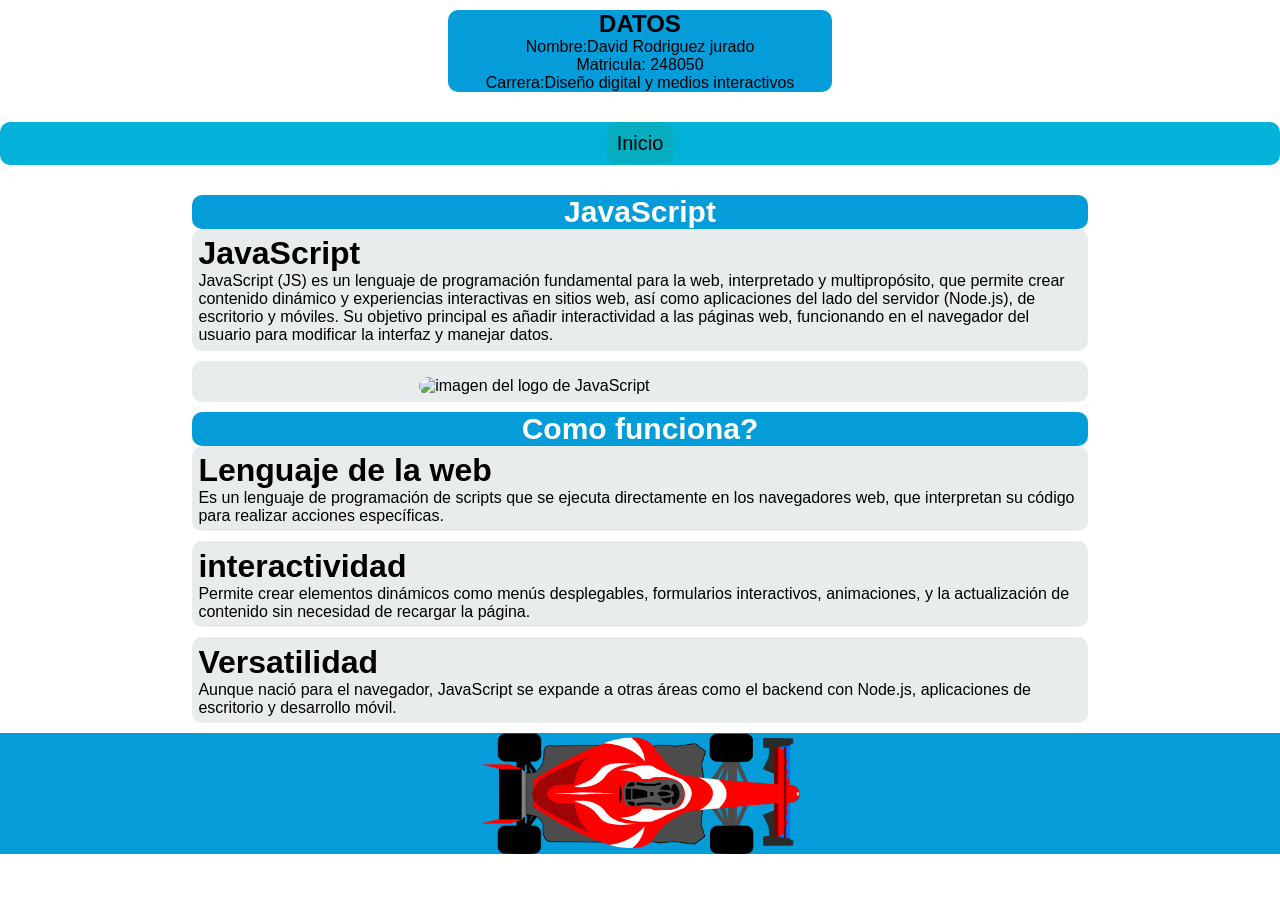
==== java.html @ 10692918 "nueva actualizacion" ====
<!DOCTYPE html>
<html lang="es">
<head>
    <meta charset="UTF-8">
    <meta name="viewport" content="width=device-width, initial-scale=1.0">
    <title>Bitacora-David Rodriguez jurado</title>
    <link rel="stylesheet" href="style.css">
    <link rel="shortcut icon" href="img/f1.ico" type="image/x-icon" >
</head>
<body>
    <header class="contenedor_datos">
        <h2>DATOS</h2>
        <P>Nombre:David Rodriguez jurado </P>
        <p>Matricula: 248050</p>
        <p>Carrera:Diseño digital y medios interactivos</p>
    </header>
    <nav class="menu_stiky">
        <div class="menu">
            <ul>
                <li><a href="index.html" id="boton">Inicio</a></li>         
            </ul>
        </div>
    </nav>

    <div class="contenedor_titulo" id="HTML">
        <h1>JavaScript</h1>
    </div>

    <div class="contenedor">
        <h1>JavaScript</h1>
        <P>JavaScript (JS) es un lenguaje de programación fundamental para la web, interpretado y multipropósito, que permite crear contenido dinámico y experiencias interactivas en sitios web, así como aplicaciones del lado del servidor (Node.js), de escritorio y móviles. Su objetivo principal es añadir interactividad a las páginas web, funcionando en el navegador del usuario para modificar la interfaz y manejar datos. </P>
    </div>

    <div class="contenedor">
        <img src="img/imgjava.png" alt="imagen del logo de JavaScript">
    </div>

    <div class="contenedor_titulo" id="HTML">
        <h1>Como funciona?</h1>
    </div>

    <div class="contenedor">
        <h1>Lenguaje de la web</h1>
        <p> Es un lenguaje de programación de scripts que se ejecuta directamente en los navegadores web, que interpretan su código para realizar acciones específicas.</p>
    </div>

    <div class="contenedor">
        <h1>interactividad</h1>
        <p>Permite crear elementos dinámicos como menús desplegables, formularios interactivos, animaciones, y la actualización de contenido sin necesidad de recargar la página. </p>
    </div>
    <div class="contenedor">
        <h1>Versatilidad</h1>
        <p>Aunque nació para el navegador, JavaScript se expande a otras áreas como el backend con Node.js, aplicaciones de escritorio y desarrollo móvil. </p>
    </div>
</body>
<script src="js.js"></script>
<footer>
    <img src="img/f1logo.png" alt="" class="img1">
</footer>
</html>
---- style.css ----
*{
            font-family: Arial, Helvetica, sans-serif;
            margin: 0;
            padding: 0;
            box-sizing: border-box;
        }
 
        @property --barras {
            syntax: "<color>";
            inherits: true;
            initial-value: #049DD9;
        }
        @property --barras_secundarias {
            syntax: "<color>";
            inherits: true;
            initial-value: #04B2D9;
        }
        @property --botones {
            syntax: "<color>";
            inherits: true;
            initial-value: #04ADBF;
        }
        @property --botones_secundarias {
            syntax: "<color>";
            inherits: true;
            initial-value: #8C7503;
        }
        /*************CELULAR****************/
        @media (min-width:448px) {
        .contenedor_datos{
            width:90%;
            height: 20%;
            background-color:var(--barras);
            margin-left: auto;
            margin-right: auto;
            border-radius: 10px;
            text-align: center;        
        }
                .menu_stiky{
            position: sticky;
            top: 0;
            z-index: 1;
        }
        .menu{
           
            width: 100%;
            height: auto;
            background-color: var(--barras_secundarias);
            overflow: hidden;
            border-radius: 10px;
            top: 0;
            align-items: center;
            margin-top: 10px;
            margin-bottom: 10px;

           
        }
        .menu ul{
            padding: 0px;
            list-style: none;
            padding: 0;
            justify-content: center;
            text-align: center;
            margin: 10px;
        }
        .menu ul li{
                   
            display:inline-table;
            margin: 1%;
           
        }
        .menu a{
            text-decoration: none;
            color:black ;
            font-size:auto;
            border-radius: 10px;
            background-color: var(--botones);
            transition: background-color 0.5s;
            padding: 5px;
           
        }
        .menu  a:hover{
            width: 140px;
            background-color: var(--botones_secundarias);
            color: wheat;
        }        
       
        .contenedor_titulo{
            width: 70%;
            height: 80%;
            background-color: var(--barras);
            margin-left: auto;
            margin-right: auto;
            color:white;
            text-align: center;
            border-radius: 10px;
            font-size: 15px;
           
        }
        .contenedor{
            width: 70%;
            height: 80%;
            background-color: rgb(233, 236, 236);
            display: block;
            margin-left: auto;
            margin-right: auto;
            border-radius: 10px;
            padding: 0.5%;
            margin-bottom: 10px;
        }
                img{
            margin-left: auto;
            margin-right: auto;
            margin-top: 10px;
            border-radius: 10px;
            width: 50%;
            height: 80%;
            position: static;
            display: block;
        }
        .img1{
            margin-left: auto;
            margin-right: auto;
            margin-top: 10px;
            border-radius: 10px;
            width: 25%;
            height: 20%;
            position: static;
            display: block;
        }
        .contenedor_sec{
           
            width: 70%;
            height: 80%;
            background-color: rgb(233, 236, 236);
            display: flex;
            margin-left: auto;
            margin-right: auto;
            border-radius: 10px;
            padding: 0.5%;
            margin-bottom: 10px;
           
        }
 
        .contenedor_sec{
           
            width: 70%;
            height: 80%;
            background-color: rgb(233, 236, 236);
            display: flex;
            margin-left: auto;
            margin-right: auto;
            border-radius: 10px;
            padding: 0.5%;
            margin-bottom: 10px;
           
        }
        .minicontenedores{
            width: 45%;
            height: 20%;
            background-color:var(--barras_secundarias);
            display: inline-block;
            margin: 10px;
            margin-left:auto;
            margin-right: auto;
            border-radius: 10px;
            padding: 4px;
            margin-bottom: auto;
            text-align: center;
           
        }
        .minicontenedores {
            font-size: 10px;
        }
        .minicontenedores h1{
            font-size: 12px;
        }
            .parallax {
                position: relative;
                height: 100vh;
                overflow: hidden;
                }

            .fondo {
                background: url(img/castillo.png) no-repeat center center/cover;
                position: fixed;
                width: 100%;
                height: 100%;
                z-index: -3;
                }
            .capa1 {
                    background: url(img/rayo.png) no-repeat center center/cover;
                        width: 140vw;
                        height: 100%;  
                    z-index: -2;

                }
            .capa2 {
                background: url(img/zenitsu.png) no-repeat center/cover;
                position: fixed;
                top: 1%;
                width: 100%;
                height: 100%;
                z-index: -1;
                margin: 0%;
                }



            .boton_es {
                position: fixed; 
                top: 10px;       
                left: 10px;      
                background-color: transparent; 
                border: 2px solid #000; 
                color: #000; 
                padding: 10px 15px;
                font-size: 1rem;
                border-radius: 8px;
                cursor: pointer;
                transition: 0.3s ease;
                }
            .boton_es a{
                    text-decoration: none;
                    color: rgb(115, 116, 116);
                }
            .boton_es:hover {
                background-color: rgba(0, 0, 0, 0.1);
                }
        }












        /*************TABLET********************/
        @media (min-width: 768px){
        .contenedor_datos{
            width:50%;
            height: 20%;
            background-color:var(--barras);
            margin-left: auto;
            margin-right: auto;
            border-radius: 10px;
            text-align: center;        
        }
            .menu_stiky{
            position: sticky;
            top: 0;
            z-index: 1;
        }
        .menu{
           
            width: 100%;
            height: auto;
            background-color: var(--barras_secundarias);
            position: sticky;
            overflow: hidden;
            border-radius: 10px;
            top: 0;
            margin-top: 20px;
            margin-bottom: 20px;
        }
        .menu ul{
            padding: 10px;
            list-style: none;
            padding: 0;
            margin: 10px;
            text-align: center;
        }
        .menu ul li{
            display:inline-table;
            margin: 1%;
        }
        .menu a{
            text-decoration: none;
            color:black ;
            font-size: 20px;
            margin: auto;
            margin-left: auto;
            margin-right: auto;
            margin-top: auto;
            border-radius: 10px;
            background-color: var(--botones);
            transition: background-color 0.5s;
           
        }
        .menu  a:hover{
            width: 140px;
            background-color: var(--botones_secundarias);
            color: wheat;
        }        
       
        .contenedor_titulo{
            width: 70%;
            height: 80%;
            background-color: var(--barras);
            margin-left: auto;
            margin-right: auto;
            color:white;
            text-align: center;
            border-radius: 10px;
           
        }
        .contenedor{
            width: 70%;
            height: 80%;
            background-color: rgb(233, 236, 236);
            display: block;
            margin-left: auto;
            margin-right: auto;
            border-radius: 10px;
            padding: 0.5%;
            margin-bottom: 10px;
        }
                img{
            margin-left: auto;
            margin-right: auto;
            margin-top: 10px;
            border-radius: 10px;
            width: 50%;
            height: 80%;
            position: static;
            display: block;
        }
        .img1{
            margin-left: auto;
            margin-right: auto;
            margin-top: 10px;
            border-radius: 10px;
            width: 25%;
            height: 20%;
            position: static;
            display: block;
        }
        .contenedor_sec{
           
            width: 70%;
            height: 80%;
            background-color: rgb(233, 236, 236);
            display: flex;
            margin-left: auto;
            margin-right: auto;
            border-radius: 10px;
            padding: 0.5%;
            margin-bottom: 10px;
           
        }
 
        .contenedor_sec{
           
            width: 70%;
            height: 80%;
            background-color: rgb(233, 236, 236);
            display: flex;
            margin-left: auto;
            margin-right: auto;
            border-radius: 10px;
            padding: 0.5%;
            margin-bottom: 10px;
           
        }
        .minicontenedores{
            width: 45%;
            height: 20%;
            background-color:var(--barras_secundarias);
            display: inline-block;
            margin: 10px;
            margin-left:auto;
            margin-right: auto;
            border-radius: 10px;
            padding: 4px;
            margin-bottom: auto;
            text-align: center;
           
        }
        .minicontenedores h1{
            font-size: 18px;
        }
            .parallax {
                position: relative;
                height: 100vh;
                overflow: hidden;
            }

            .fondo {
                background: url(img/castillo.png) no-repeat center center/cover;
                position: fixed;
                width: 100%;
                height: 100%;
                z-index: -3;
            }
            .capa1 {
                    background: url(img/rayo.png) no-repeat center center/cover;
                        width: 120vw;
                        height: 100%;  
                    z-index: -2;

             }
            .capa2 {
                background: url(img/zenitsu.png) no-repeat center/cover;
                position: fixed;
                top: 1%;
                width: 100%;
                height: 100%;
                z-index: -1;
                margin: 0%;
            }



    .boton_es {
      position: fixed; 
      top: 1px;       
      left: 1px;      
      background-color: transparent; 
      border: 2px solid #000; 
      color: #000; 
      padding: 10px 15px;
      font-size: 1rem;
      border-radius: 8px;
      cursor: pointer;
      transition: 0.3s ease;
    }
    .boton_es a{
        text-decoration: none;
        color: rgb(115, 116, 116);
    }
    .boton_es:hover {
     background-color: rgba(0, 0, 0, 0.1);
    }





        }
 
 
 
 
 
        /*********************COMPUTADORA***********************/
        @media (min-width: 1024px){
       
       
        .contenedor_datos{
            width:30%;
            height: 40%;
            background-color:var(--barras);
            margin-left: auto;
            margin-right: auto;
            border-radius: 10px;
            text-align: center; 
            margin-top: 10px;       
        }
        .menu_stiky{
            position: sticky;
            top: 0;
            z-index: 1;
        }
        .menu{
           
            width: 100%;
            height: 35%;
            background-color: var(--barras_secundarias);
            position: sticky;
            overflow: hidden;
            top: 0;
            margin-top: 30px;
            margin-bottom: 30px;
           
        }
        .menu ul{
            padding: 10px;
            list-style: none;
            padding: 0;
            margin: 10px;
            text-align: center;
        }
        .menu ul li{
                   
            display: inline;
            margin: 10px;
           
        }
        .menu a{
            text-decoration: none;
            color:black ;
            font-size: 20px;
            margin: auto;
            margin-left: auto;
            margin-right: auto;
            padding: 10px;
            border-radius: 10px;
            background-color: var(--botones);
            transition: background-color 0.5s;
           
        }
        .menu  a:hover{
            width: 140px;
            background-color: var(--botones_secundarias);
            color: wheat;
        }
        .contenedor_titulo{
            width: 70%;
            height: 80%;
            background-color: var(--barras);
            margin-left: auto;
            margin-right: auto;
            color:white;
            text-align: center;
            border-radius: 10px;
           
        }
        .contenedor{
            width: 70%;
            height: 80%;
            background-color: rgb(233, 236, 236);
            display: block;
            margin-left: auto;
            margin-right: auto;
            border-radius: 10px;
            padding: 0.5%;
            margin-bottom: 10px;
        }
        img{
            margin-left: auto;
            margin-right: auto;
            margin-top: 10px;
            border-radius: 10px;
            width: 50%;
            height: 80%;
            position: static;
            display: block;
        }
        .img1{
            margin-left: auto;
            margin-right: auto;
            margin-top: 10px;
            border-radius: 10px;
            width: 25%;
            height: 20%;
            position: static;
            display: block;
        }
        .contenedor_sec{
            width: 70%;
            height: 80%;
            background-color: rgb(233, 236, 236);
            display: flex;
            margin-left: auto;
            margin-right: auto;
            border-radius: 10px;
            padding: 0.5%;
            margin-bottom: 10px;
           
        }
        .minicontenedores{
            width: 45%;
            height: 20%;
            background-color:var(--barras_secundarias);
            display: inline-block;
            margin: 10px;
            margin-left:auto;
            margin-right: auto;
            border-radius: 10px;
            padding: 4px;
            margin-bottom: auto;
            text-align: center;
           
        }
        footer{
            background-color: var(--barras);
            width: 100%;
            height: 100%;

        }

    .parallax {
      position: relative;
      height: 100vh;
      overflow: hidden;
    }

    .fondo {
      background: url(img/castillo.png) no-repeat center center/cover;
      position: fixed;
      width: 100%;
      height: 100%;
      z-index: -3;
    }
    .capa1 {
        background: url(img/rayo.png) no-repeat center center/cover;
        width: 100vw;
        height: 100%;
        z-index: -2;

    }
    .capa2 {
      background: url(img/zenitsu.png) no-repeat center/cover;
      position: fixed;
      top: 1%;
      width: 100%;
      height: 100%;
      z-index: -1;
      margin: 0%;
    }



    .boton_es {
      position: fixed; 
      top: 10px;       
      left: 10px;      
      background-color: transparent; 
      border: 2px solid #000; 
      color: #000; 
      padding: 10px 15px;
      font-size: 1rem;
      border-radius: 8px;
      cursor: pointer;
      transition: 0.3s ease;
    }
    .boton_es a{
        text-decoration: none;
        color: rgb(115, 116, 116);
    }
    .boton_es:hover {
     background-color: rgba(0, 0, 0, 0.1);
    }

}
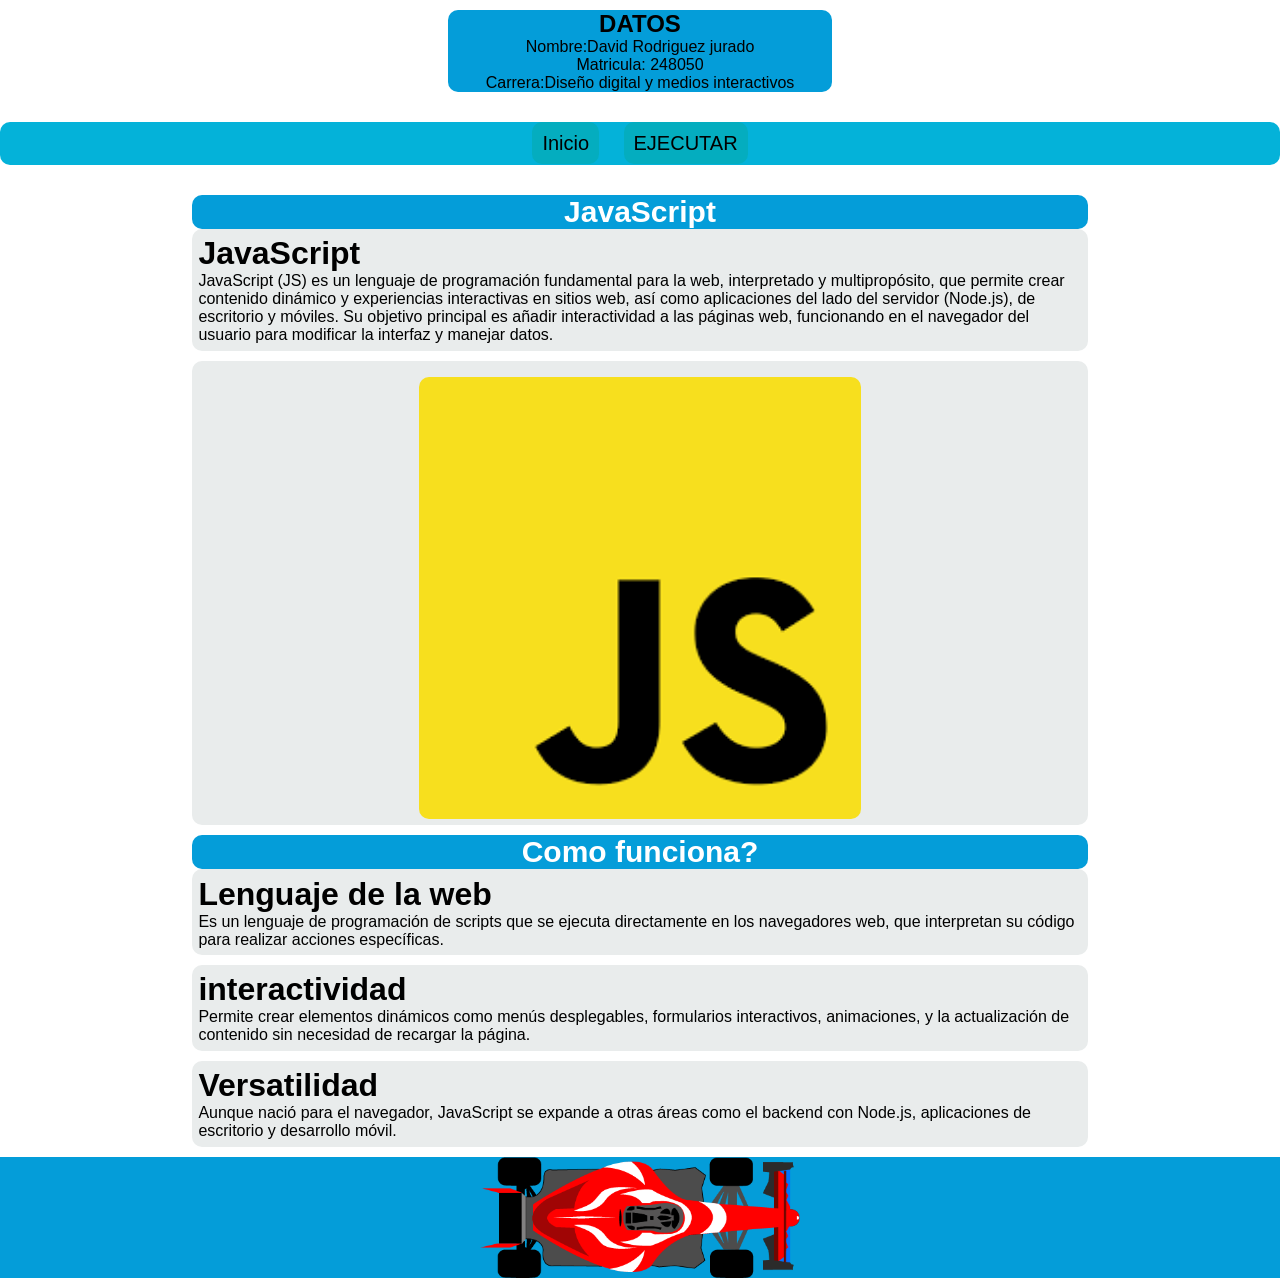
==== commit af07b5ca: "Update java.html nuevo" ====
--- a/java.html
+++ b/java.html
@@ -17,7 +17,8 @@
     <nav class="menu_stiky">
         <div class="menu">
             <ul>
-                <li><a href="index.html" id="boton">Inicio</a></li>         
+                <li><a href="index.html" id="boton">Inicio</a></li>
+                <li><a href="" onclick="boton()">EJECUTAR</a></li>         
             </ul>
         </div>
     </nav>
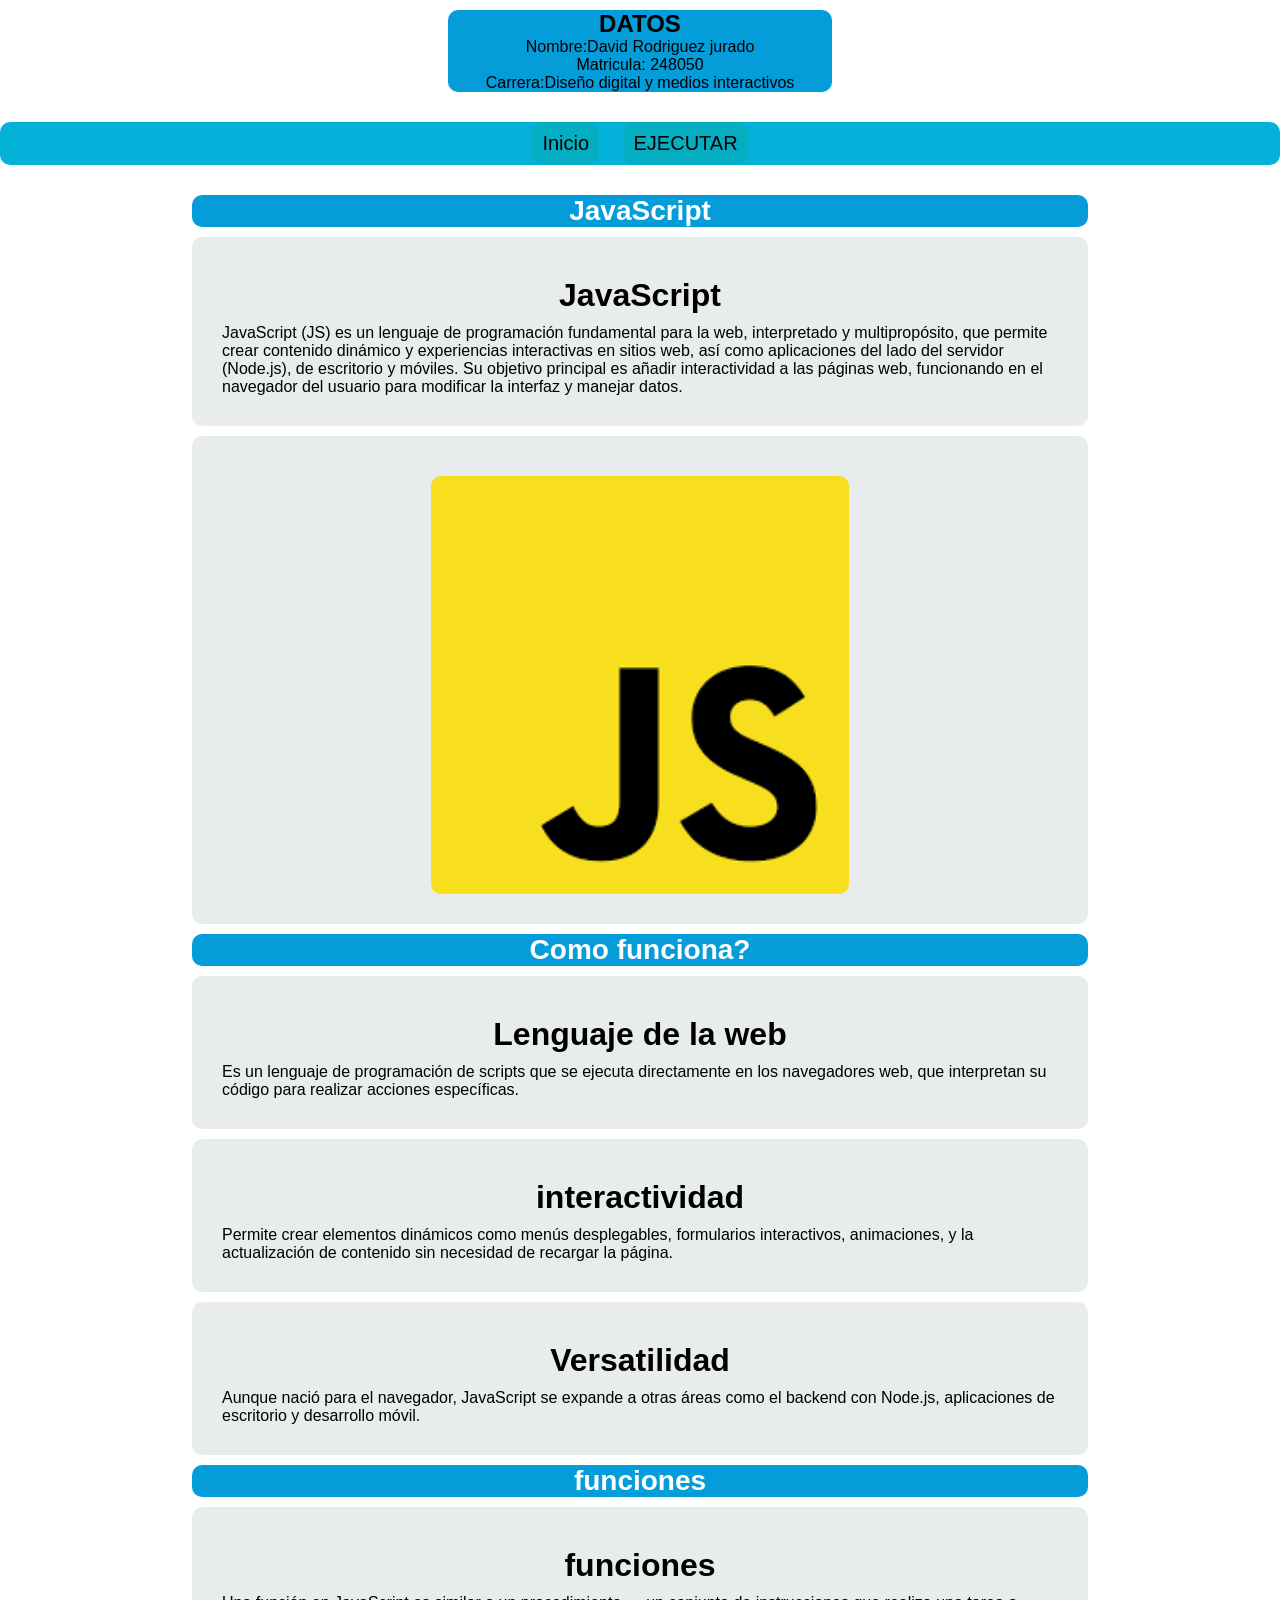
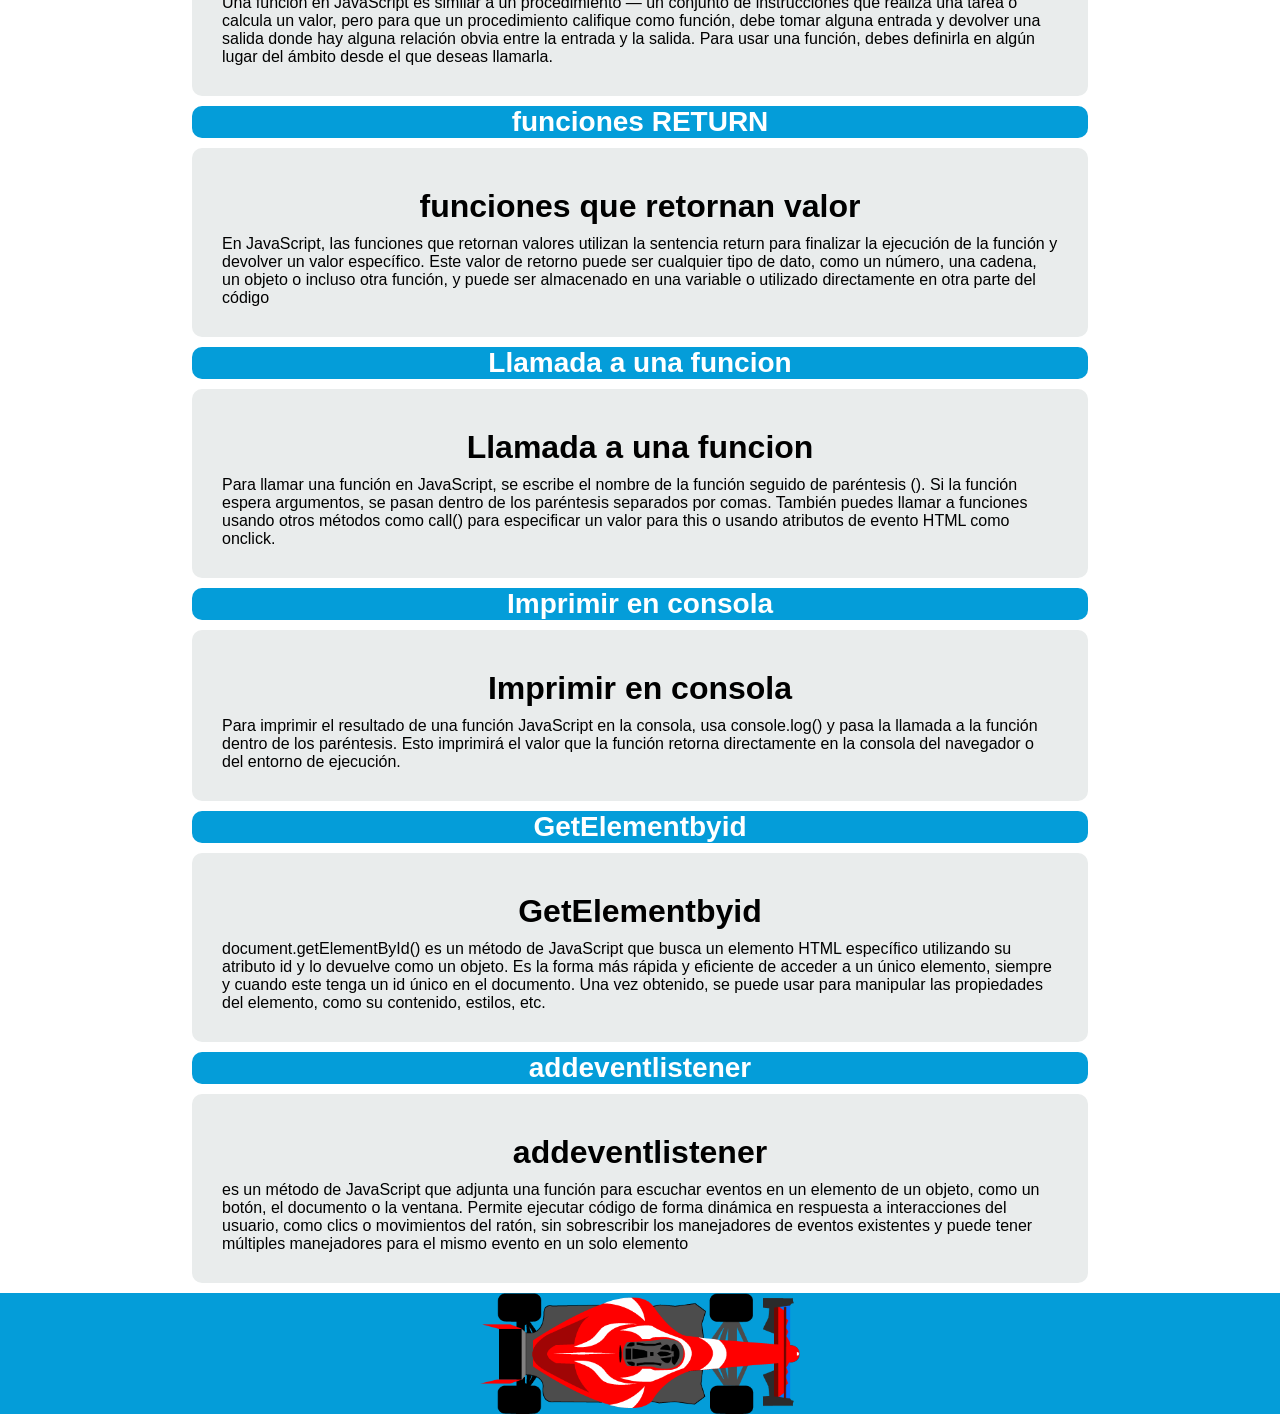
==== commit aa14eeb5: "Expand JavaScript content with functions and events Added sections on functions, return values, and " ====
--- a/java.html
+++ b/java.html
@@ -53,6 +53,65 @@
         <h1>Versatilidad</h1>
         <p>Aunque nació para el navegador, JavaScript se expande a otras áreas como el backend con Node.js, aplicaciones de escritorio y desarrollo móvil. </p>
     </div>
+
+
+        <div class="contenedor_titulo" id="HTML">
+        <h1>funciones</h1>
+    </div>
+
+    <div class="contenedor">
+        <h1>funciones</h1>
+        <p>Una función en JavaScript es similar a un procedimiento — un conjunto de instrucciones que realiza una tarea o calcula un valor, pero para que un procedimiento califique como función, debe tomar alguna entrada y devolver una salida donde hay alguna relación obvia entre la entrada y la salida. Para usar una función, debes definirla en algún lugar del ámbito desde el que deseas llamarla.</p>
+    </div>
+
+
+    <div class="contenedor_titulo" id="HTML">
+        <h1>funciones RETURN</h1>
+    </div>
+
+    <div class="contenedor">
+        <h1>funciones que retornan valor</h1>
+        <p>En JavaScript, las funciones que retornan valores utilizan la sentencia return para finalizar la ejecución de la función y devolver un valor específico. Este valor de retorno puede ser cualquier tipo de dato, como un número, una cadena, un objeto o incluso otra función, y puede ser almacenado en una variable o utilizado directamente en otra parte del código</p>
+    </div>
+
+    <div class="contenedor_titulo" id="HTML">
+        <h1>Llamada a una funcion</h1>
+    </div>
+
+    <div class="contenedor">
+        <h1>Llamada a una funcion</h1>
+        <p> Para llamar una función en JavaScript, se escribe el nombre de la función seguido de paréntesis (). Si la función espera argumentos, se pasan dentro de los paréntesis separados por comas. También puedes llamar a funciones usando otros métodos como call() para especificar un valor para this o usando atributos de evento HTML como onclick. </p>
+    </div>
+
+
+        <div class="contenedor_titulo" id="HTML">
+        <h1>Imprimir en consola</h1>
+    </div>
+
+    <div class="contenedor">
+        <h1>Imprimir en consola</h1>
+        <p> Para imprimir el resultado de una función JavaScript en la consola, usa console.log() y pasa la llamada a la función dentro de los paréntesis. Esto imprimirá el valor que la función retorna directamente en la consola del navegador o del entorno de ejecución. </p>
+    </div>
+
+
+    <div class="contenedor_titulo" id="HTML">
+        <h1>GetElementbyid</h1>
+    </div>
+
+    <div class="contenedor">
+        <h1>GetElementbyid</h1>
+        <p> document.getElementById() es un método de JavaScript que busca un elemento HTML específico utilizando su atributo id y lo devuelve como un objeto. Es la forma más rápida y eficiente de acceder a un único elemento, siempre y cuando este tenga un id único en el documento. Una vez obtenido, se puede usar para manipular las propiedades del elemento, como su contenido, estilos, etc. </p>
+    </div>
+
+        <div class="contenedor_titulo" id="HTML">
+        <h1>addeventlistener</h1>
+    </div>
+
+    <div class="contenedor">
+        <h1>addeventlistener</h1>
+        <p> es un método de JavaScript que adjunta una función para escuchar eventos en un elemento de un objeto, como un botón, el documento o la ventana. Permite ejecutar código de forma dinámica en respuesta a interacciones del usuario, como clics o movimientos del ratón, sin sobrescribir los manejadores de eventos existentes y puede tener múltiples manejadores para el mismo evento en un solo elemento</p>
+    </div>
+
 </body>
 <script src="js.js"></script>
 <footer>
--- a/style.css
+++ b/style.css
@@ -94,20 +94,22 @@
             color:white;
             text-align: center;
             border-radius: 10px;
-            font-size: 15px;
+            font-size: 9px;
            
         }
         .contenedor{
-            width: 70%;
-            height: 80%;
-            background-color: rgb(233, 236, 236);
-            display: block;
-            margin-left: auto;
-            margin-right: auto;
-            border-radius: 10px;
-            padding: 0.5%;
-            margin-bottom: 10px;
-        }
+            width: 80%;
+            height: 80%;
+            background-color: rgb(233, 236, 236);
+            display: block;
+            margin-left: auto;
+            margin-right: auto;
+            border-radius: 10px;
+            padding: 0.5%;
+            margin-bottom: 10px;
+            padding: 20px;
+        }
+
                 img{
             margin-left: auto;
             margin-right: auto;
@@ -123,7 +125,7 @@
             margin-right: auto;
             margin-top: 10px;
             border-radius: 10px;
-            width: 25%;
+            width: 45%;
             height: 20%;
             position: static;
             display: block;
@@ -169,8 +171,25 @@
             text-align: center;
            
         }
+        .minicontenedores2{
+            width: 45%;
+            height: 20%;
+            display: inline-block;
+            margin: 10px;
+            margin-left:auto;
+            margin-right: auto;
+            border-radius: 1px;
+            padding: 4px;
+            margin-bottom: auto;
+            text-align: center;
+           
+        }
+        .minicontenedores2 img{
+            width: 100%;
+            height: 100%;
+        }
         .minicontenedores {
-            font-size: 10px;
+            font-size: 13px;
         }
         .minicontenedores h1{
             font-size: 12px;
@@ -381,6 +400,19 @@
             text-align: center;
            
         }
+          .minicontenedores2{
+            width: 45%;
+            height: 20%;
+            display: inline-block;
+            margin: 10px;
+            margin-left:auto;
+            margin-right: auto;
+            border-radius: 10px;
+            padding: 4px;
+            margin-bottom: auto;
+            text-align: center;
+           
+        }
         .minicontenedores h1{
             font-size: 18px;
         }
@@ -518,6 +550,7 @@
             color:white;
             text-align: center;
             border-radius: 10px;
+            font-size: 14px;
            
         }
         .contenedor{
@@ -530,6 +563,12 @@
             border-radius: 10px;
             padding: 0.5%;
             margin-bottom: 10px;
+            margin-top: 10px;
+            padding: 30px;
+        }
+        .contenedor h1{
+            text-align: center;
+            margin: 10px;
         }
         img{
             margin-left: auto;
@@ -576,6 +615,22 @@
             margin-bottom: auto;
             text-align: center;
            
+        }
+            .minicontenedores2{
+            width: 45%;
+            height: 20%;
+            display: inline-block;
+            margin: 10px;
+            margin-left:auto;
+            margin-right: auto;
+            border-radius: 10px;
+            padding: 4px;
+            margin-bottom: auto;
+            text-align: center;
+        }
+        .minicontenedores2 img{
+            width: 70%;
+            height: 70%;
         }
         footer{
             background-color: var(--barras);
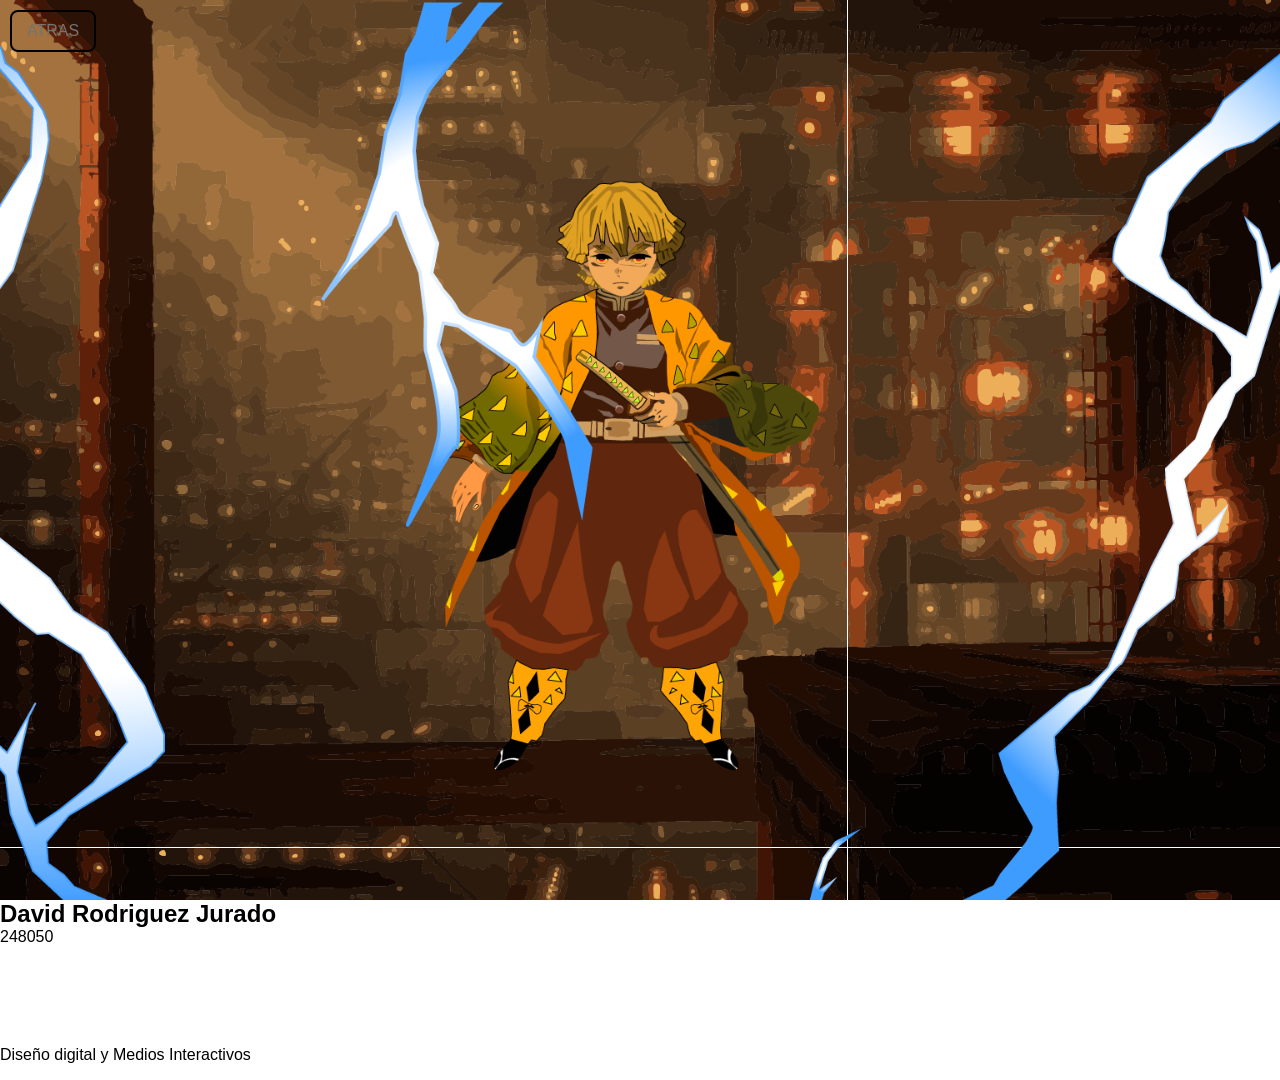
==== commit 2cf638f7: "actualizacion The HTML structure has been updated to include a parallax effect and additional stylin" ====
--- a/java.html
+++ b/java.html
@@ -1,120 +1,29 @@
 <!DOCTYPE html>
 <html lang="es">
 <head>
-    <meta charset="UTF-8">
-    <meta name="viewport" content="width=device-width, initial-scale=1.0">
-    <title>Bitacora-David Rodriguez jurado</title>
-    <link rel="stylesheet" href="style.css">
-    <link rel="shortcut icon" href="img/f1.ico" type="image/x-icon" >
+  <meta charset="UTF-8">
+  <meta name="viewport" content="width=device-width, initial-scale=1.0">
+  <link rel="stylesheet" href="style.css">
+  <style>
+    body{
+      height: 120vh;
+    }
+  </style>
 </head>
 <body>
-    <header class="contenedor_datos">
-        <h2>DATOS</h2>
-        <P>Nombre:David Rodriguez jurado </P>
-        <p>Matricula: 248050</p>
-        <p>Carrera:Diseño digital y medios interactivos</p>
-    </header>
-    <nav class="menu_stiky">
-        <div class="menu">
-            <ul>
-                <li><a href="index.html" id="boton">Inicio</a></li>
-                <li><a href="" onclick="boton()">EJECUTAR</a></li>         
-            </ul>
-        </div>
-    </nav>
-
-    <div class="contenedor_titulo" id="HTML">
-        <h1>JavaScript</h1>
-    </div>
-
-    <div class="contenedor">
-        <h1>JavaScript</h1>
-        <P>JavaScript (JS) es un lenguaje de programación fundamental para la web, interpretado y multipropósito, que permite crear contenido dinámico y experiencias interactivas en sitios web, así como aplicaciones del lado del servidor (Node.js), de escritorio y móviles. Su objetivo principal es añadir interactividad a las páginas web, funcionando en el navegador del usuario para modificar la interfaz y manejar datos. </P>
-    </div>
-
-    <div class="contenedor">
-        <img src="img/imgjava.png" alt="imagen del logo de JavaScript">
-    </div>
-
-    <div class="contenedor_titulo" id="HTML">
-        <h1>Como funciona?</h1>
-    </div>
-
-    <div class="contenedor">
-        <h1>Lenguaje de la web</h1>
-        <p> Es un lenguaje de programación de scripts que se ejecuta directamente en los navegadores web, que interpretan su código para realizar acciones específicas.</p>
-    </div>
-
-    <div class="contenedor">
-        <h1>interactividad</h1>
-        <p>Permite crear elementos dinámicos como menús desplegables, formularios interactivos, animaciones, y la actualización de contenido sin necesidad de recargar la página. </p>
-    </div>
-    <div class="contenedor">
-        <h1>Versatilidad</h1>
-        <p>Aunque nació para el navegador, JavaScript se expande a otras áreas como el backend con Node.js, aplicaciones de escritorio y desarrollo móvil. </p>
-    </div>
-
-
-        <div class="contenedor_titulo" id="HTML">
-        <h1>funciones</h1>
-    </div>
-
-    <div class="contenedor">
-        <h1>funciones</h1>
-        <p>Una función en JavaScript es similar a un procedimiento — un conjunto de instrucciones que realiza una tarea o calcula un valor, pero para que un procedimiento califique como función, debe tomar alguna entrada y devolver una salida donde hay alguna relación obvia entre la entrada y la salida. Para usar una función, debes definirla en algún lugar del ámbito desde el que deseas llamarla.</p>
-    </div>
-
-
-    <div class="contenedor_titulo" id="HTML">
-        <h1>funciones RETURN</h1>
-    </div>
-
-    <div class="contenedor">
-        <h1>funciones que retornan valor</h1>
-        <p>En JavaScript, las funciones que retornan valores utilizan la sentencia return para finalizar la ejecución de la función y devolver un valor específico. Este valor de retorno puede ser cualquier tipo de dato, como un número, una cadena, un objeto o incluso otra función, y puede ser almacenado en una variable o utilizado directamente en otra parte del código</p>
-    </div>
-
-    <div class="contenedor_titulo" id="HTML">
-        <h1>Llamada a una funcion</h1>
-    </div>
-
-    <div class="contenedor">
-        <h1>Llamada a una funcion</h1>
-        <p> Para llamar una función en JavaScript, se escribe el nombre de la función seguido de paréntesis (). Si la función espera argumentos, se pasan dentro de los paréntesis separados por comas. También puedes llamar a funciones usando otros métodos como call() para especificar un valor para this o usando atributos de evento HTML como onclick. </p>
-    </div>
-
-
-        <div class="contenedor_titulo" id="HTML">
-        <h1>Imprimir en consola</h1>
-    </div>
-
-    <div class="contenedor">
-        <h1>Imprimir en consola</h1>
-        <p> Para imprimir el resultado de una función JavaScript en la consola, usa console.log() y pasa la llamada a la función dentro de los paréntesis. Esto imprimirá el valor que la función retorna directamente en la consola del navegador o del entorno de ejecución. </p>
-    </div>
-
-
-    <div class="contenedor_titulo" id="HTML">
-        <h1>GetElementbyid</h1>
-    </div>
-
-    <div class="contenedor">
-        <h1>GetElementbyid</h1>
-        <p> document.getElementById() es un método de JavaScript que busca un elemento HTML específico utilizando su atributo id y lo devuelve como un objeto. Es la forma más rápida y eficiente de acceder a un único elemento, siempre y cuando este tenga un id único en el documento. Una vez obtenido, se puede usar para manipular las propiedades del elemento, como su contenido, estilos, etc. </p>
-    </div>
-
-        <div class="contenedor_titulo" id="HTML">
-        <h1>addeventlistener</h1>
-    </div>
-
-    <div class="contenedor">
-        <h1>addeventlistener</h1>
-        <p> es un método de JavaScript que adjunta una función para escuchar eventos en un elemento de un objeto, como un botón, el documento o la ventana. Permite ejecutar código de forma dinámica en respuesta a interacciones del usuario, como clics o movimientos del ratón, sin sobrescribir los manejadores de eventos existentes y puede tener múltiples manejadores para el mismo evento en un solo elemento</p>
-    </div>
-
+  <div class="parallax" id="parallax-container">
+    <button class="boton_es"><a href="index.html">ATRAS</a></button>
+    <div class="fondo"></div>
+    <div class="capa1"></div>
+    <div class="capa2" id="layer1"></div>
+    <div class="capa3"></div>
+  </div>
+   <section class="contenido">
+        <h2>David Rodriguez Jurado</h2>
+        <p>248050</p>
+        <div style="height: 100px;"></div>
+        <p>Diseño digital y Medios Interactivos</p>
+    </section>
 </body>
-<script src="js.js"></script>
-<footer>
-    <img src="img/f1logo.png" alt="" class="img1">
-</footer>
+<script src="parallax.js"></script>
 </html>
